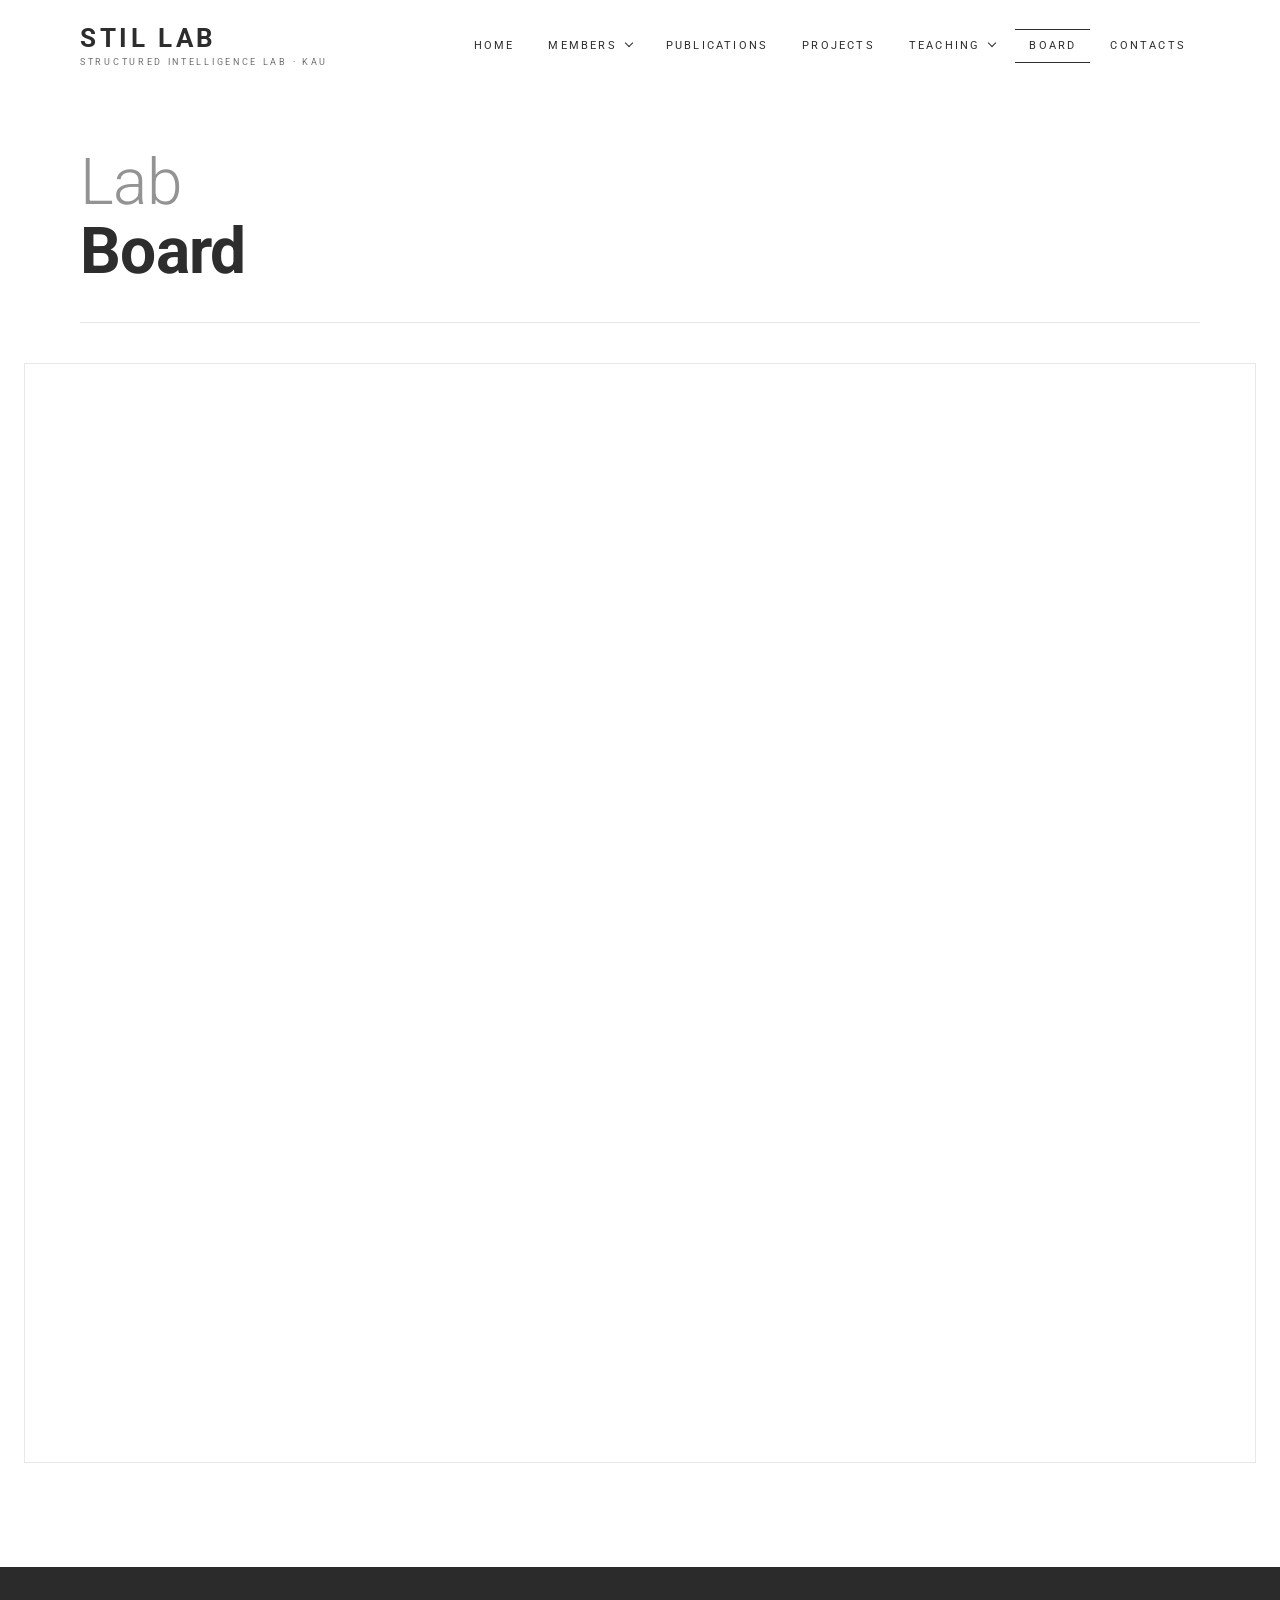
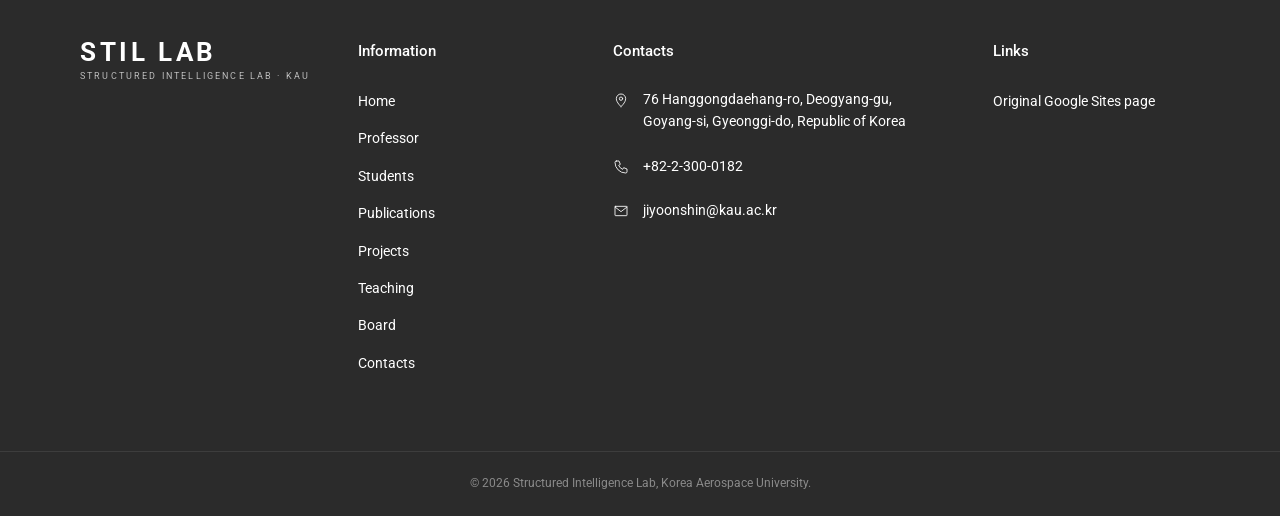
==== board/index.html @ 5db742e7 "dd dd" ====
<!doctype html>
<html lang="en">
<head>
  <meta charset="utf-8">
  <meta name="viewport" content="width=device-width, initial-scale=1">

  <meta
    name="description"
    content="Structured Intelligence Lab at Korea Aerospace University">

  <title>Board | STIL Lab</title>

  <link rel="preconnect" href="https://fonts.googleapis.com">
  <link rel="preconnect" href="https://fonts.gstatic.com" crossorigin>

  <link
    href="https://fonts.googleapis.com/css2?family=Noto+Sans+KR:wght@300;400;500;700&family=Roboto:wght@300;400;500;700&display=swap"
    rel="stylesheet">

  <link rel="stylesheet" href="../assets/style.css">

  <link
    rel="icon"
    href="data:image/svg+xml,%3Csvg xmlns='http://www.w3.org/2000/svg' viewBox='0 0 64 64'%3E%3Crect width='64' height='64' fill='%231f4b7a'/%3E%3Ctext x='32' y='40' text-anchor='middle' font-family='Arial' font-size='25' font-weight='700' fill='white'%3EST%3C/text%3E%3C/svg%3E">

  <style>
    .notion-board-section {
      position: relative;
      left: 50%;
      width: min(1500px, calc(100vw - 48px));
      margin: 40px 0 0;
      transform: translateX(-50%);
    }

    .notion-board-frame {
      display: block;
      width: 100%;
      height: 1100px;
      border: 1px solid var(--line);
      background: var(--white);
    }

    @media (max-width: 960px) {
      .notion-board-section {
        width: calc(100vw - 32px);
      }

      .notion-board-frame {
        height: 900px;
      }
    }

    @media (max-width: 600px) {
      .notion-board-section {
        width: calc(100vw - 20px);
      }

      .notion-board-frame {
        height: 780px;
      }
    }
  </style>
</head>

<body>
  <header class="site-header">
    <div class="header-inner">
      <a class="brand" href="../">
        STIL Lab
        <small>Structured Intelligence Lab · KAU</small>
      </a>

      <button
        class="menu-button"
        type="button"
        aria-expanded="false"
        aria-controls="site-nav">
        Menu
      </button>

      <nav
        class="site-nav"
        id="site-nav"
        aria-label="Primary navigation">

        <a href="../">Home</a>

        <details class="nav-dropdown">
          <summary>Members</summary>

          <div class="dropdown-menu">
            <a href="../professor/">Professor</a>
            <a href="../students/">Students</a>
          </div>
        </details>

        <a href="../publications/">Publications</a>
        <a href="../projects/">Projects</a>

        <details class="nav-dropdown">
          <summary>Teaching</summary>

          <div class="dropdown-menu">
            <a href="../teaching/">Course List</a>
            <a href="../course-machine-learning/">
              2AI4203 Machine Learning
            </a>
          </div>
        </details>

        <a href="../board/" aria-current="page">Board</a>
        <a href="../contacts/">Contacts</a>
      </nav>
    </div>
  </header>

  <main>
    <div class="page-heading">
      <h1>
        <span class="t-light">Lab</span>
        <span class="t-bold">Board</span>
      </h1>
    </div>

    <section
      class="notion-board-section"
      aria-label="STIL Lab paper reading database">

      <iframe
        class="notion-board-frame"
        src="https://charmed-duckling-c92.notion.site/ebd/3b291ad951f9803990f0d708be98e9b8"
        title="STIL Lab Papers"
        loading="lazy"
        allowfullscreen>
      </iframe>
    </section>
  </main>

  <footer class="site-footer">
    <div class="footer-inner">
      <div>
        <a class="brand brand-light" href="../">
          STIL Lab
          <small>Structured Intelligence Lab · KAU</small>
        </a>
      </div>

      <div>
        <h4>Information</h4>

        <ul>
          <li><a href="../">Home</a></li>
          <li><a href="../professor/">Professor</a></li>
          <li><a href="../students/">Students</a></li>
          <li><a href="../publications/">Publications</a></li>
          <li><a href="../projects/">Projects</a></li>
          <li><a href="../teaching/">Teaching</a></li>
          <li><a href="../board/">Board</a></li>
          <li><a href="../contacts/">Contacts</a></li>
        </ul>
      </div>

      <div class="footer-contact">
        <h4>Contacts</h4>

        <div>
          <svg viewBox="0 0 24 24" aria-hidden="true">
            <path d="M12 22s7-6.2 7-12a7 7 0 1 0-14 0c0 5.8 7 12 7 12z"/>
            <circle cx="12" cy="10" r="2.5"/>
          </svg>

          <span>
            76 Hanggongdaehang-ro, Deogyang-gu,
            Goyang-si, Gyeonggi-do, Republic of Korea
          </span>
        </div>

        <div>
          <svg viewBox="0 0 24 24" aria-hidden="true">
            <path d="M5 3h4l2 5-2.5 1.5a11 11 0 0 0 6 6L16 13l5 2v4a2 2 0 0 1-2 2A16 16 0 0 1 3 5a2 2 0 0 1 2-2z"/>
          </svg>

          <a href="tel:+8223000182">
            +82-2-300-0182
          </a>
        </div>

        <div>
          <svg viewBox="0 0 24 24" aria-hidden="true">
            <rect x="3" y="5" width="18" height="14" rx="1"/>
            <path d="M3 6l9 7 9-7"/>
          </svg>

          <a href="mailto:jiyoonshin@kau.ac.kr">
            jiyoonshin@kau.ac.kr
          </a>
        </div>
      </div>

      <div>
        <h4>Links</h4>

        <ul>
          <li>
            <a
              href="https://sites.google.com/view/stil-lab"
              target="_blank"
              rel="noreferrer">
              Original Google Sites page
            </a>
          </li>
        </ul>
      </div>
    </div>

    <div class="footer-copy">
      © 2026 Structured Intelligence Lab,
      Korea Aerospace University.
    </div>
  </footer>

  <script src="../assets/main.js"></script>
</body>
</html>
---- assets/style.css ----
:root {
  --ink: #2d2d2d;
  --muted: #6f6f6f;
  --light: #939393;
  --line: #e8e8e8;
  --soft: #f8f8f8;
  --white: #ffffff;
  --dark: #2b2b2b;
  --ph: #c4c4c4;
  --ph-light: #dedede;
  --ph-dark: #3c3c3c;
  --width: 1200px;
  --gutter: 40px;
  --font: "Roboto", "Noto Sans KR", Arial, sans-serif;
}

* { box-sizing: border-box; }
html { scroll-behavior: smooth; }
body {
  margin: 0;
  background: var(--white);
  color: var(--ink);
  font-family: var(--font);
  font-size: 16px;
  font-weight: 400;
  line-height: 1.65;
}
a { color: var(--ink); text-decoration: none; }
a:hover { text-decoration: underline; }
a:focus-visible, button:focus-visible, summary:focus-visible {
  outline: 2px solid var(--ink);
  outline-offset: 3px;
}
p { margin-top: 0; }

/* ---------- Header ---------- */
.site-header { background: var(--white); }
.header-inner {
  max-width: var(--width);
  min-height: 92px;
  margin: 0 auto;
  padding: 0 var(--gutter);
  display: flex;
  align-items: center;
  justify-content: space-between;
  gap: 32px;
}
.brand {
  display: inline-flex;
  flex-direction: column;
  color: var(--ink);
  font-size: 26px;
  font-weight: 700;
  line-height: 1;
  letter-spacing: 0.14em;
  text-transform: uppercase;
}
.brand:hover { text-decoration: none; }
.brand small {
  display: block;
  margin-top: 7px;
  color: var(--muted);
  font-size: 9px;
  font-weight: 400;
  letter-spacing: 0.3em;
}
.menu-button {
  display: none;
  padding: 8px 14px;
  border: 1px solid var(--ink);
  background: var(--white);
  color: var(--ink);
  font: inherit;
  font-size: 11px;
  letter-spacing: 0.2em;
  text-transform: uppercase;
}
.site-nav {
  display: flex;
  align-items: center;
  gap: 6px;
  font-size: 11px;
  letter-spacing: 0.2em;
  text-transform: uppercase;
}
.site-nav > a, .nav-dropdown > summary {
  display: block;
  padding: 7px 14px;
  border-top: 1px solid transparent;
  border-bottom: 1px solid transparent;
  color: var(--ink);
  cursor: pointer;
}
.site-nav > a:hover, .nav-dropdown > summary:hover { text-decoration: none; border-color: var(--ink); }
.site-nav > a[aria-current="page"], .nav-dropdown.active > summary { border-color: var(--ink); }
.nav-dropdown { position: relative; }
.nav-dropdown > summary { list-style: none; }
.nav-dropdown > summary::-webkit-details-marker { display: none; }
.nav-dropdown > summary::after {
  content: "";
  display: inline-block;
  width: 5px;
  height: 5px;
  margin: 0 0 3px 9px;
  border-right: 1px solid currentColor;
  border-bottom: 1px solid currentColor;
  transform: rotate(45deg);
}
.dropdown-menu {
  position: absolute;
  z-index: 20;
  top: calc(100% + 6px);
  left: 0;
  min-width: 240px;
  padding: 10px 0;
  border: 1px solid var(--line);
  background: var(--white);
  box-shadow: 0 14px 30px rgba(0, 0, 0, 0.06);
  letter-spacing: 0.03em;
  text-transform: none;
  font-size: 13px;
}
.dropdown-menu a { display: block; padding: 10px 22px; color: var(--ink); white-space: nowrap; }
.dropdown-menu a:hover { background: var(--soft); text-decoration: none; }

/* ---------- Layout ---------- */
main { max-width: var(--width); margin: 0 auto; padding: 56px var(--gutter) 104px; }
main.home { padding-top: 24px; }

.page-heading { margin-bottom: 8px; padding-bottom: 36px; border-bottom: 1px solid var(--line); }
.page-heading h1, .hero h1, .contact-info h1 {
  margin: 0;
  font-size: clamp(40px, 5.4vw, 64px);
  line-height: 1.08;
  letter-spacing: -0.01em;
}
.t-light { display: block; color: var(--light); font-weight: 300; }
.t-bold { display: block; color: var(--ink); font-weight: 700; }
.page-heading p { max-width: 760px; margin: 22px 0 0; color: var(--muted); font-weight: 300; }

.content-section { padding: 48px 0; border-bottom: 1px solid var(--line); }
.content-section:last-child { border-bottom: 0; }
.section-grid { display: grid; grid-template-columns: 240px minmax(0, 1fr); gap: 56px; }
h2 { margin: 0; color: var(--light); font-size: 30px; font-weight: 300; line-height: 1.25; }
h3 { margin: 0 0 7px; font-size: 18px; font-weight: 500; line-height: 1.45; }
h4 { margin: 0 0 6px; font-size: 16px; font-weight: 500; }
.section-note { margin: 10px 0 0; color: var(--muted); font-size: 13px; }
.text-muted { color: var(--muted); }
.small { font-size: 14px; }

main p a, main td a, main li a:not(.course-link), .entry a {
  text-decoration: underline;
  text-decoration-color: #c4c4c4;
  text-underline-offset: 3px;
}
main p a:hover, main td a:hover, main li a:not(.course-link):hover { text-decoration-color: var(--ink); }

/* ---------- Buttons ---------- */
.btn {
  display: inline-flex;
  align-items: center;
  justify-content: space-between;
  gap: 22px;
  padding: 19px 28px;
  border: 0;
  font-size: 11px;
  letter-spacing: 0.2em;
  text-transform: uppercase;
  line-height: 1;
}
.btn:hover { text-decoration: none; }
.btn::after { content: "→"; font-size: 15px; letter-spacing: 0; }
.btn-light { background: var(--white); color: var(--ink); }
.btn-dark { background: var(--dark); color: var(--white); }
.btn-dark:hover { background: #000; }
.btn-light:hover { background: var(--soft); }

/* ---------- Dummy images (solid color) ---------- */
.ph { background: var(--ph); }
.ph-light { background: var(--ph-light); }
.ph-dark { background: var(--ph-dark); }

/* ---------- Home ---------- */
.hero { display: grid; grid-template-columns: 5fr 7fr; min-height: 540px; }
.hero-text { display: flex; flex-direction: column; justify-content: center; padding-right: 56px; }
.hero h1 { margin-bottom: 30px; }
.hero p { margin: 0; color: #4a4a4a; font-size: 17px; font-weight: 300; }
.hero .affiliation { margin-top: 18px; color: var(--muted); font-size: 14px; font-weight: 400; }
.hero-media { position: relative; }
.hero-media .ph { height: 100%; min-height: 540px; }
.hero-media .btn { position: absolute; left: 0; bottom: 0; min-width: 240px; }

.block { padding-top: 96px; }
.block-title { margin: 0 0 44px; font-size: clamp(32px, 4vw, 48px); font-weight: 300; color: var(--light); line-height: 1.2; }
.focus-grid { display: grid; grid-template-columns: repeat(3, minmax(0, 1fr)); gap: 48px; margin: 0; padding: 0; list-style: none; }
.focus-item { display: flex; align-items: flex-start; gap: 20px; }
.focus-num { flex: none; color: #efefef; font-size: 104px; font-weight: 700; line-height: 0.85; }
.focus-item h3 { margin-bottom: 10px; }
.focus-item p { margin: 0; color: var(--muted); font-size: 15px; }

.news-list { margin: 0; padding: 0; list-style: none; border-top: 1px solid var(--line); }
.news-item { display: grid; grid-template-columns: 150px 1fr; gap: 24px; align-items: baseline; padding: 18px 0; border-bottom: 1px solid var(--line); }
.news-item time { color: var(--muted); font-size: 14px; }
.news-item p { margin: 0; }

.about-box { display: grid; grid-template-columns: 1fr 1fr; gap: 56px; align-items: center; margin-top: 96px; padding: 56px; background: var(--soft); }
.about-collage { display: grid; grid-template-columns: 1fr 1fr; grid-auto-rows: 150px; gap: 16px; }
.about-collage .ph:first-child { grid-row: span 2; }
.about-box .block-title { margin-bottom: 14px; }
.about-box .section-note { margin: 0 0 22px; }
.about-box p { max-width: 460px; margin: 0; color: #4a4a4a; font-size: 15px; font-weight: 300; }

/* ---------- Professor ---------- */
.profile-summary { display: grid; grid-template-columns: 300px 1fr; gap: 64px; align-items: start; }
.ph-portrait, .profile-photo { width: 300px; aspect-ratio: 4 / 5; }
.profile-photo { display: block; object-fit: cover; }
.profile-name { margin: 0 0 8px; color: var(--ink); font-size: 44px; font-weight: 700; line-height: 1.15; }
.profile-name .text-muted { font-weight: 300; }
.profile-meta { margin: 0 0 20px; color: var(--muted); }
.profile-contact { margin: 0; padding: 0; list-style: none; }
.profile-contact li { margin: 6px 0; }

.entry-list { margin: 0; padding: 0; list-style: none; }
.entry { padding: 0 0 24px; margin-bottom: 24px; border-bottom: 1px solid var(--line); }
.entry:last-child { margin-bottom: 0; padding-bottom: 0; border-bottom: 0; }
.entry h3 { margin-bottom: 5px; }
.entry p { margin-bottom: 4px; }
.entry p:last-child { margin-bottom: 0; }

/* ---------- Students ---------- */
.student-group + .student-group { margin-top: 56px; }
.student-group-title { margin: 0 0 28px; padding-bottom: 14px; border-bottom: 1px solid var(--line); font-size: 26px; }
.student-list { display: grid; grid-template-columns: repeat(3, minmax(0, 1fr)); gap: 44px 32px; }
.ph-student, .student-photo { width: 100%; aspect-ratio: 5 / 6; }
.student-photo { display: block; object-fit: cover; }
.student-info { margin-top: 16px; }
.student-info h3 { margin: 0 0 2px; font-size: 18px; }
.student-info p { margin: 0; color: var(--muted); font-size: 14px; }
.sample-label { margin-top: 4px !important; color: #8b8b8b !important; font-size: 12px !important; }

/* ---------- Publications ---------- */
.publication-list { margin: 0; padding: 0; list-style: none; border-top: 1px solid var(--line); }
.publication-item { display: grid; grid-template-columns: 64px 1fr 170px; gap: 24px; padding: 22px 0; border-bottom: 1px solid var(--line); }
.pub-year, .pub-venue { color: var(--muted); font-size: 14px; }
.pub-venue { text-align: right; }
.pub-title { margin: 0 0 4px; font-size: 17px; font-weight: 500; }
.pub-authors { margin: 0; color: var(--muted); font-size: 14px; }

/* ---------- Projects ---------- */
.project-card { display: grid; grid-template-columns: 1fr 1fr; background: var(--soft); }
.ph-project { min-height: 340px; }
.project-body { display: flex; flex-direction: column; justify-content: center; padding: 44px; }
.project-body h2 { margin-bottom: 28px; font-size: 28px; line-height: 1.4; }
.project-card .meta-table th { background: transparent; }

.meta-table, .course-table, .contact-table { width: 100%; border-collapse: collapse; }
.meta-table th, .meta-table td,
.course-table th, .course-table td,
.contact-table th, .contact-table td {
  padding: 14px 0;
  border-bottom: 1px solid var(--line);
  text-align: left;
  vertical-align: top;
}
.meta-table th, .contact-table th { width: 150px; color: var(--muted); font-weight: 400; }
.course-table th, .course-table td { padding-left: 16px; padding-right: 16px; }
.course-table th { background: var(--soft); font-size: 11px; font-weight: 500; letter-spacing: 0.15em; text-transform: uppercase; }
.course-table td { font-size: 15px; }
.course-table tbody tr:hover { background: #fcfcfc; }
.course-notes { margin: 12px 0 0; padding-left: 18px; color: var(--muted); font-size: 13px; line-height: 1.8; }
.lecture-section { display: block; }
.section-heading-row { margin-bottom: 24px; }
.course-table-wrap { width: 100%; overflow-x: auto; }
.lecture-table { min-width: 940px; table-layout: fixed; }
.lecture-table th:nth-child(1) { width: 90px; }
.lecture-table th:nth-child(2) { width: 245px; }
.lecture-table th:nth-child(4) { width: 145px; }
.lecture-table td { line-height: 1.55; }
.course-part td { background: var(--soft); font-weight: 500; }
.course-part:hover td { background: var(--soft); }
.exam-row td { background: #fcfcfc; }
.topic-list { margin: 0; padding-left: 17px; color: var(--muted); font-size: 13px; }
.material-links { display: flex; flex-direction: column; gap: 7px; white-space: nowrap; }
.status-muted { color: var(--muted); font-size: 13px; }

/* ---------- Teaching / Board ---------- */
.course-link-list { margin: 0; padding: 0; list-style: none; border-top: 1px solid var(--line); }
.course-link { display: grid; grid-template-columns: 110px 1fr 40px; gap: 18px; align-items: center; padding: 24px 16px; border-bottom: 1px solid var(--line); color: var(--ink); }
.course-link:hover { text-decoration: none; background: var(--soft); }
.course-code { color: var(--muted); font-size: 14px; }
.course-link strong { display: block; font-size: 18px; font-weight: 500; }
.course-link span { color: var(--muted); font-size: 14px; }
.course-link b { text-align: right; font-weight: 400; }

.notice { padding: 28px 32px; background: var(--soft); color: var(--muted); font-size: 15px; font-weight: 300; }

/* ---------- Contacts ---------- */
.contact-split { display: grid; grid-template-columns: 5fr 7fr; gap: 64px; align-items: center; min-height: 480px; }
.contact-info p.lead { margin: 22px 0 36px; color: var(--muted); font-weight: 300; }
.info-list { margin: 0 0 36px; }
.info-list dt { color: var(--muted); font-size: 11px; letter-spacing: 0.18em; text-transform: uppercase; }
.info-list dd { margin: 4px 0 22px; font-size: 16px; font-weight: 300; }
.map-embed { min-height: 460px; overflow: hidden; border: 1px solid var(--line); background: #f4f5f6; }
.map-embed iframe { display: block; width: 100%; min-height: 460px; border: 0; }

/* ---------- Footer ---------- */
.site-footer { background: var(--dark); color: var(--white); }
.footer-inner {
  max-width: var(--width);
  margin: 0 auto;
  padding: 72px var(--gutter) 64px;
  display: grid;
  grid-template-columns: 1.1fr 1fr 1.6fr 1fr;
  gap: 48px;
}
.brand-light { color: var(--white); }
.brand-light small { color: #bdbdbd; }
.site-footer h4 { margin: 0 0 24px; color: var(--white); font-size: 15px; font-weight: 500; }
.site-footer ul { margin: 0; padding: 0; list-style: none; }
.site-footer li { margin-bottom: 11px; }
.site-footer a { color: var(--white); font-size: 14px; }
.site-footer a.brand { font-size: 26px; }
.site-footer .brand small { white-space: nowrap; letter-spacing: 0.24em; }
.footer-contact div { display: flex; gap: 14px; margin-bottom: 22px; font-size: 14px; line-height: 1.6; }
.footer-contact svg { flex: none; width: 16px; height: 16px; margin-top: 4px; fill: none; stroke: var(--white); stroke-width: 1.3; stroke-linecap: round; stroke-linejoin: round; }
.footer-copy { padding: 22px 24px; border-top: 1px solid #3d3d3d; color: #8a8a8a; font-size: 12px; text-align: center; }

/* ---------- Responsive ---------- */
@media (max-width: 960px) {
  :root { --gutter: 24px; }
  .menu-button { display: block; }
  .header-inner { flex-wrap: wrap; padding-top: 20px; padding-bottom: 20px; }
  .site-nav { display: none; width: 100%; padding-top: 14px; border-top: 1px solid var(--line); align-items: flex-start; flex-direction: column; gap: 4px; }
  .site-nav.open { display: flex; }
  .site-nav > a, .nav-dropdown > summary { padding-left: 0; }
  .nav-dropdown { width: 100%; }
  .dropdown-menu { position: static; min-width: 0; margin-top: 6px; padding: 2px 0 2px 12px; border: 0; border-left: 1px solid var(--line); box-shadow: none; }
  .dropdown-menu a { padding: 8px 12px; }

  .hero, .about-box, .contact-split, .project-card, .profile-summary, .section-grid { grid-template-columns: 1fr; }
  .section-grid { gap: 22px; }
  .hero { min-height: 0; }
  .hero-text { padding: 24px 0 36px; }
  .hero-media .ph { min-height: 320px; }
  .focus-grid { grid-template-columns: 1fr; gap: 36px; }
  .about-box { padding: 28px; gap: 32px; }
  .block { padding-top: 72px; }
  .about-box { margin-top: 72px; }
  .ph-project { min-height: 240px; }
  .project-body { padding: 28px; }
  .contact-split { gap: 36px; }
  .map-embed, .map-embed iframe { min-height: 320px; }
  .footer-inner { grid-template-columns: 1fr 1fr; gap: 40px; }
  .student-list { grid-template-columns: repeat(2, minmax(0, 1fr)); }
}

@media (max-width: 600px) {
  .news-item { grid-template-columns: 1fr; gap: 3px; }
  .publication-item { grid-template-columns: 48px 1fr; }
  .pub-venue { grid-column: 2; text-align: left; }
  .course-link { grid-template-columns: 1fr 25px; }
  .course-code { grid-column: 1; }
  .course-link > div { grid-column: 1; }
  .course-link > b { grid-column: 2; grid-row: 1 / 3; }
  .course-table { display: block; overflow-x: auto; }
  .ph-portrait, .profile-photo { width: 200px; }
  .profile-name { font-size: 34px; }
  .meta-table th, .contact-table th { width: 110px; }
  .footer-inner { grid-template-columns: 1fr; }
  .student-list { grid-template-columns: 1fr 1fr; gap: 32px 18px; }
}
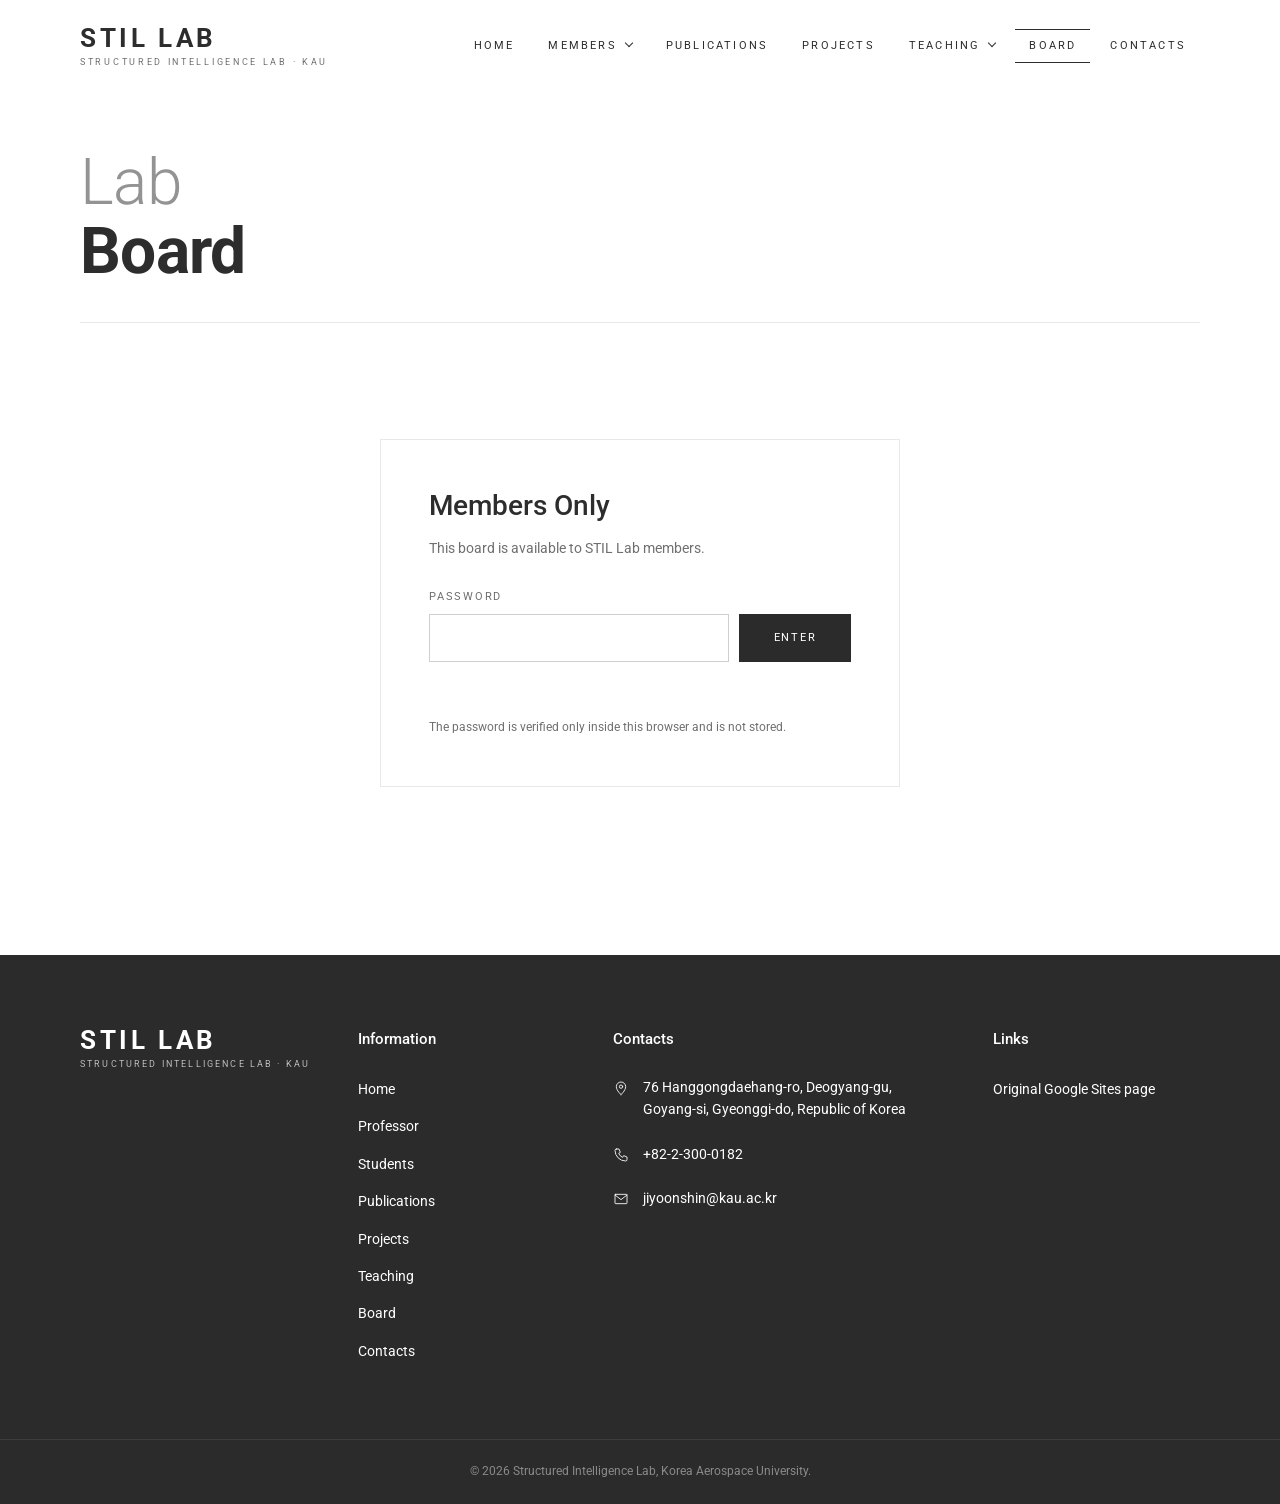
==== commit a37bf7fa: "부탁 받은 보안 방식" ====
--- a/board/index.html
+++ b/board/index.html
@@ -7,6 +7,7 @@
   <meta
     name="description"
     content="Structured Intelligence Lab at Korea Aerospace University">
+  <meta name="robots" content="noindex, nofollow, noarchive">
 
   <title>Board | STIL Lab</title>
 
@@ -24,11 +25,107 @@
     href="data:image/svg+xml,%3Csvg xmlns='http://www.w3.org/2000/svg' viewBox='0 0 64 64'%3E%3Crect width='64' height='64' fill='%231f4b7a'/%3E%3Ctext x='32' y='40' text-anchor='middle' font-family='Arial' font-size='25' font-weight='700' fill='white'%3EST%3C/text%3E%3C/svg%3E">
 
   <style>
+    .board-access {
+      min-height: 520px;
+      display: grid;
+      place-items: center;
+      padding: 56px 0 12px;
+    }
+
+    .board-login {
+      width: min(100%, 520px);
+      padding: 48px;
+      border: 1px solid var(--line);
+      background: var(--white);
+    }
+
+    .board-login[hidden],
+    .board-content[hidden] {
+      display: none;
+    }
+
+    .board-login h2 {
+      margin-bottom: 14px;
+      color: var(--ink);
+      font-size: 28px;
+      font-weight: 500;
+    }
+
+    .board-login p {
+      margin-bottom: 28px;
+      color: var(--muted);
+      font-size: 14px;
+    }
+
+    .board-password-label {
+      display: block;
+      margin-bottom: 8px;
+      color: var(--muted);
+      font-size: 11px;
+      letter-spacing: 0.16em;
+      text-transform: uppercase;
+    }
+
+    .board-password-row {
+      display: grid;
+      grid-template-columns: minmax(0, 1fr) auto;
+      gap: 10px;
+    }
+
+    .board-password-input {
+      min-width: 0;
+      height: 48px;
+      padding: 0 14px;
+      border: 1px solid #cfcfcf;
+      border-radius: 0;
+      background: var(--white);
+      color: var(--ink);
+      font: inherit;
+    }
+
+    .board-password-input:focus {
+      outline: 2px solid var(--ink);
+      outline-offset: 2px;
+    }
+
+    .board-submit {
+      min-width: 112px;
+      height: 48px;
+      padding: 0 20px;
+      border: 1px solid var(--dark);
+      background: var(--dark);
+      color: var(--white);
+      cursor: pointer;
+      font: inherit;
+      font-size: 11px;
+      letter-spacing: 0.16em;
+      text-transform: uppercase;
+    }
+
+    .board-submit:hover { background: #000; }
+    .board-submit:disabled { cursor: wait; opacity: 0.55; }
+
+    .board-error {
+      min-height: 24px;
+      margin: 14px 0 0 !important;
+      color: #a33030 !important;
+      font-size: 13px !important;
+    }
+
+    .board-support {
+      margin: 18px 0 0 !important;
+      font-size: 12px !important;
+    }
+
+    .board-content {
+      padding-top: 40px;
+    }
+
     .notion-board-section {
       position: relative;
       left: 50%;
       width: min(1500px, calc(100vw - 48px));
-      margin: 40px 0 0;
+      margin: 0;
       transform: translateX(-50%);
     }
 
@@ -51,6 +148,15 @@
     }
 
     @media (max-width: 600px) {
+      .board-access {
+        min-height: 420px;
+        padding-top: 32px;
+      }
+
+      .board-login { padding: 32px 22px; }
+      .board-password-row { grid-template-columns: 1fr; }
+      .board-submit { width: 100%; }
+
       .notion-board-section {
         width: calc(100vw - 20px);
       }
@@ -122,17 +228,47 @@
       </h1>
     </div>
 
-    <section
-      class="notion-board-section"
-      aria-label="STIL Lab paper reading database">
-
-      <iframe
-        class="notion-board-frame"
-        src="https://charmed-duckling-c92.notion.site/ebd/3b291ad951f9803990f0d708be98e9b8"
-        title="STIL Lab Papers"
-        loading="lazy"
-        allowfullscreen>
-      </iframe>
+    <section class="board-access" aria-labelledby="board-login-title">
+      <form class="board-login" id="board-login" autocomplete="off">
+        <h2 id="board-login-title">Members Only</h2>
+        <p>This board is available to STIL Lab members.</p>
+
+        <label class="board-password-label" for="board-password">
+          Password
+        </label>
+
+        <div class="board-password-row">
+          <input
+            class="board-password-input"
+            id="board-password"
+            name="password"
+            type="password"
+            autocomplete="current-password"
+            required>
+
+          <button class="board-submit" id="board-submit" type="submit">
+            Enter
+          </button>
+        </div>
+
+        <p class="board-error" id="board-error" role="alert" aria-live="polite"></p>
+        <p class="board-support">The password is verified only inside this browser and is not stored.</p>
+      </form>
+
+      <div class="board-content" id="board-content" hidden>
+        <section
+          class="notion-board-section"
+          aria-label="STIL Lab paper reading database">
+          <iframe
+            class="notion-board-frame"
+            id="notion-board-frame"
+            title="STIL Lab Papers"
+            loading="lazy"
+            referrerpolicy="no-referrer"
+            allowfullscreen>
+          </iframe>
+        </section>
+      </div>
     </section>
   </main>
 
@@ -220,5 +356,6 @@
   </footer>
 
   <script src="../assets/main.js"></script>
+  <script src="./board-auth.js"></script>
 </body>
-</html>+</html>
